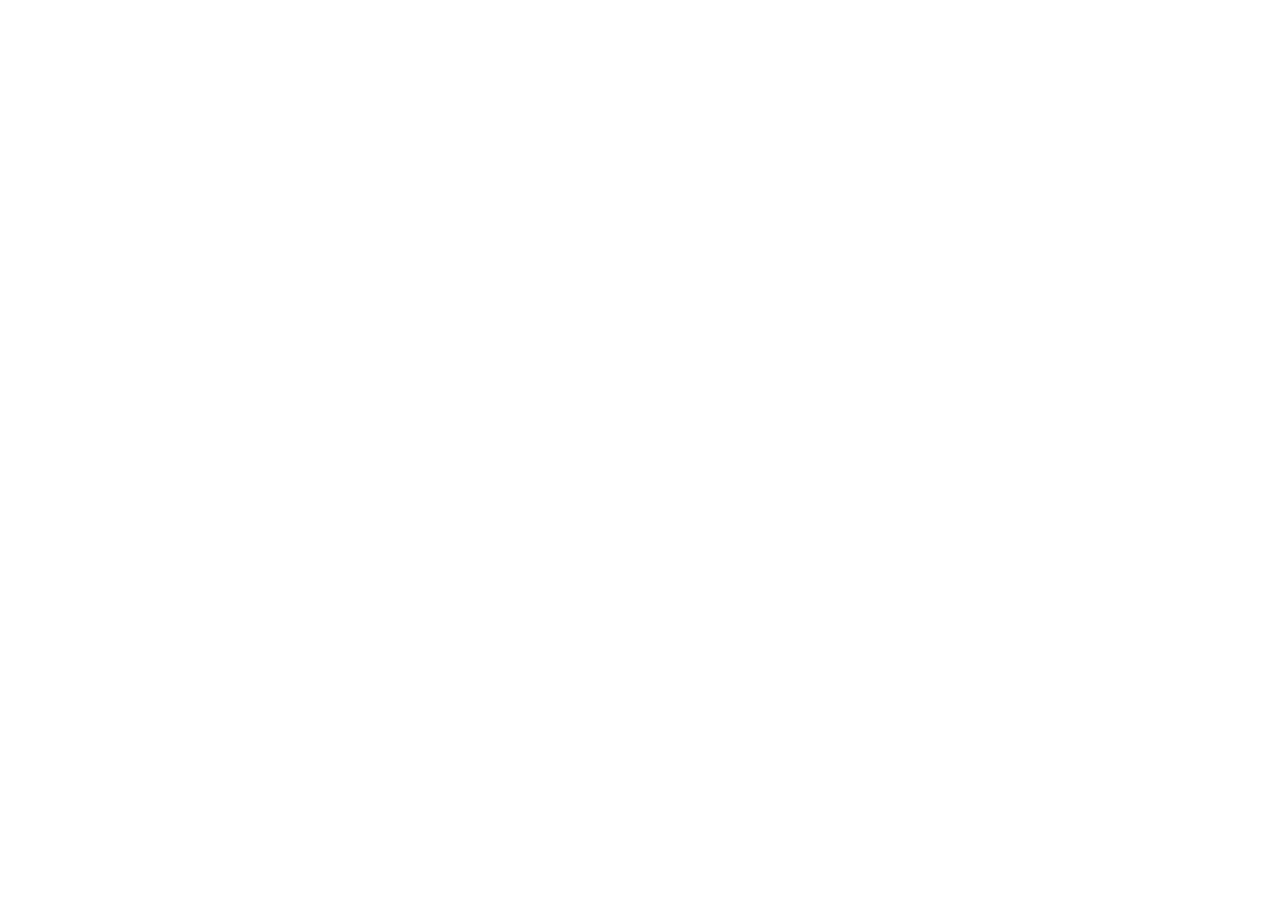
==== index.html @ 1e2957ad "starting of the website" ====
<!DOCTYPE html>
<html lang="en">
<head>
    <meta charset="UTF-8">
    <meta name="viewport" content="width=device-width, initial-scale=1.0">
    <title>Love Incorporated</title>
    <link rel="stylesheet" href="index_css.css">
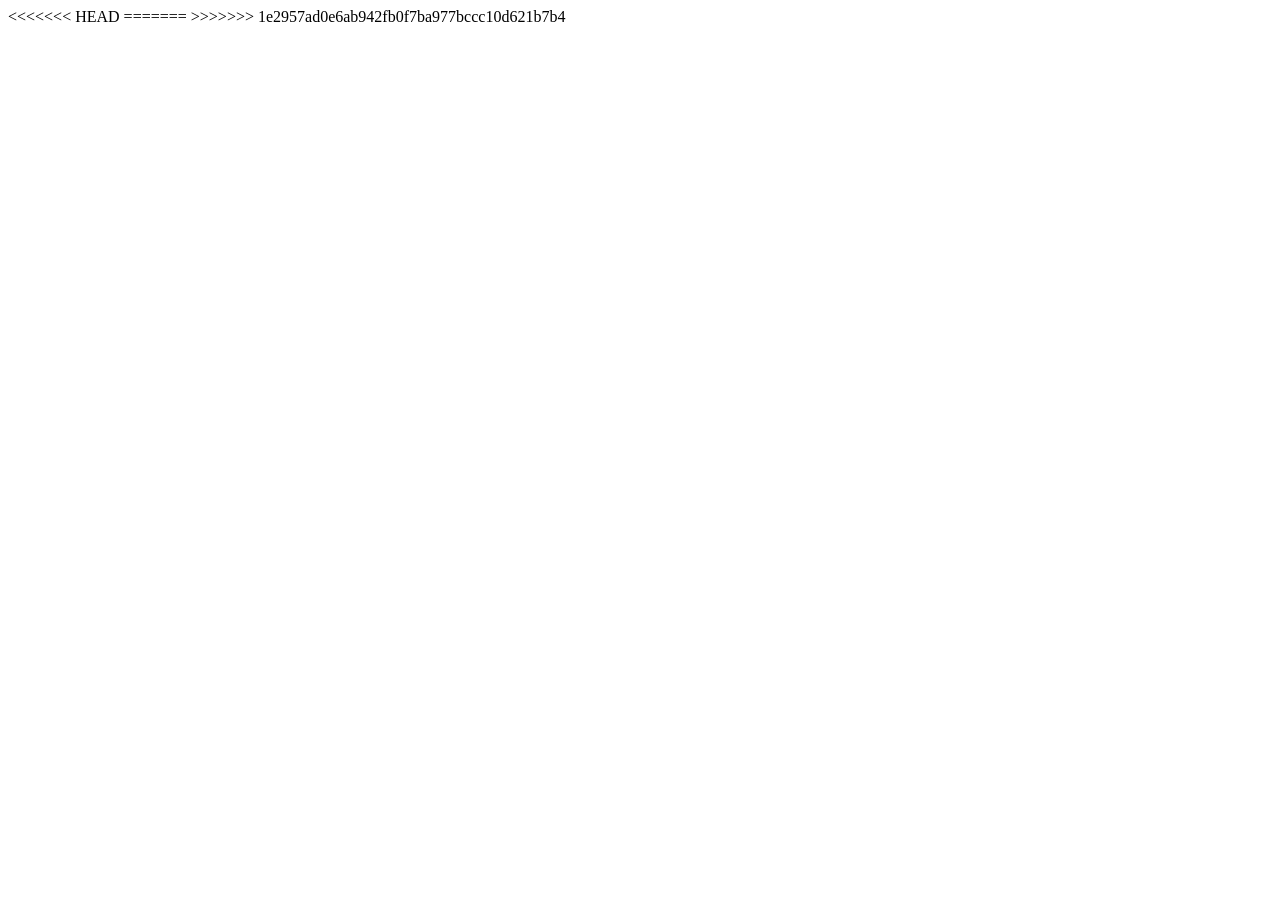
==== commit 2e70251a: "Merge remote main" ====
--- a/index.html
+++ b/index.html
@@ -1,7 +1,16 @@
-<!DOCTYPE html>
-<html lang="en">
-<head>
-    <meta charset="UTF-8">
-    <meta name="viewport" content="width=device-width, initial-scale=1.0">
-    <title>Love Incorporated</title>
+<<<<<<< HEAD
+<!DOCTYPE html>
+<html lang="en">
+<head>
+    <meta charset="UTF-8">
+    <meta name="viewport" content="width=device-width, initial-scale=1.0">
+    <title>Love Incorporated</title>
+=======
+<!DOCTYPE html>
+<html lang="en">
+<head>
+    <meta charset="UTF-8">
+    <meta name="viewport" content="width=device-width, initial-scale=1.0">
+    <title>Love Incorporated</title>
+>>>>>>> 1e2957ad0e6ab942fb0f7ba977bccc10d621b7b4
     <link rel="stylesheet" href="index_css.css">
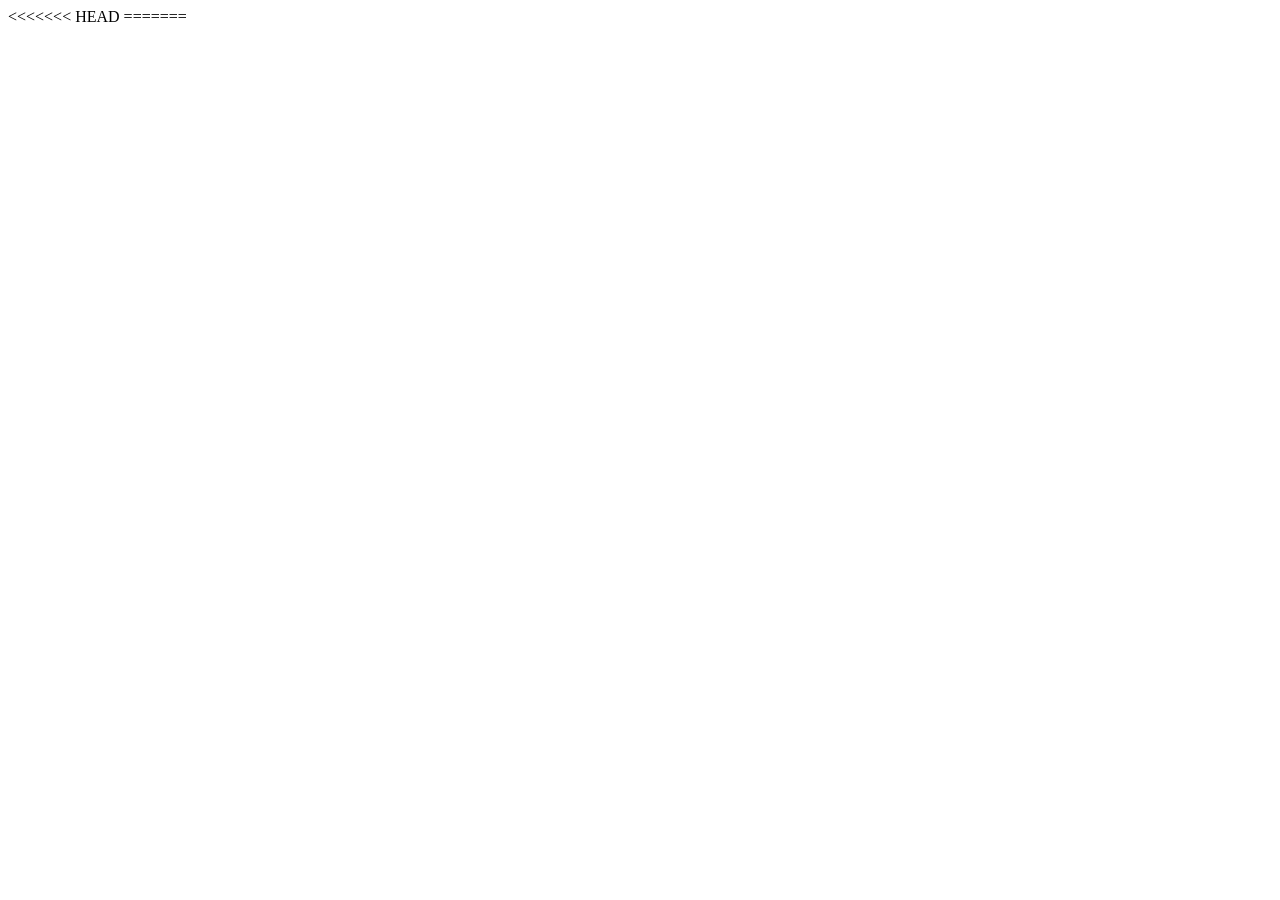
==== commit 7e729a84: "changes" ====
--- a/index.html
+++ b/index.html
@@ -12,5 +12,4 @@
     <meta charset="UTF-8">
     <meta name="viewport" content="width=device-width, initial-scale=1.0">
     <title>Love Incorporated</title>
->>>>>>> 1e2957ad0e6ab942fb0f7ba977bccc10d621b7b4
     <link rel="stylesheet" href="index_css.css">
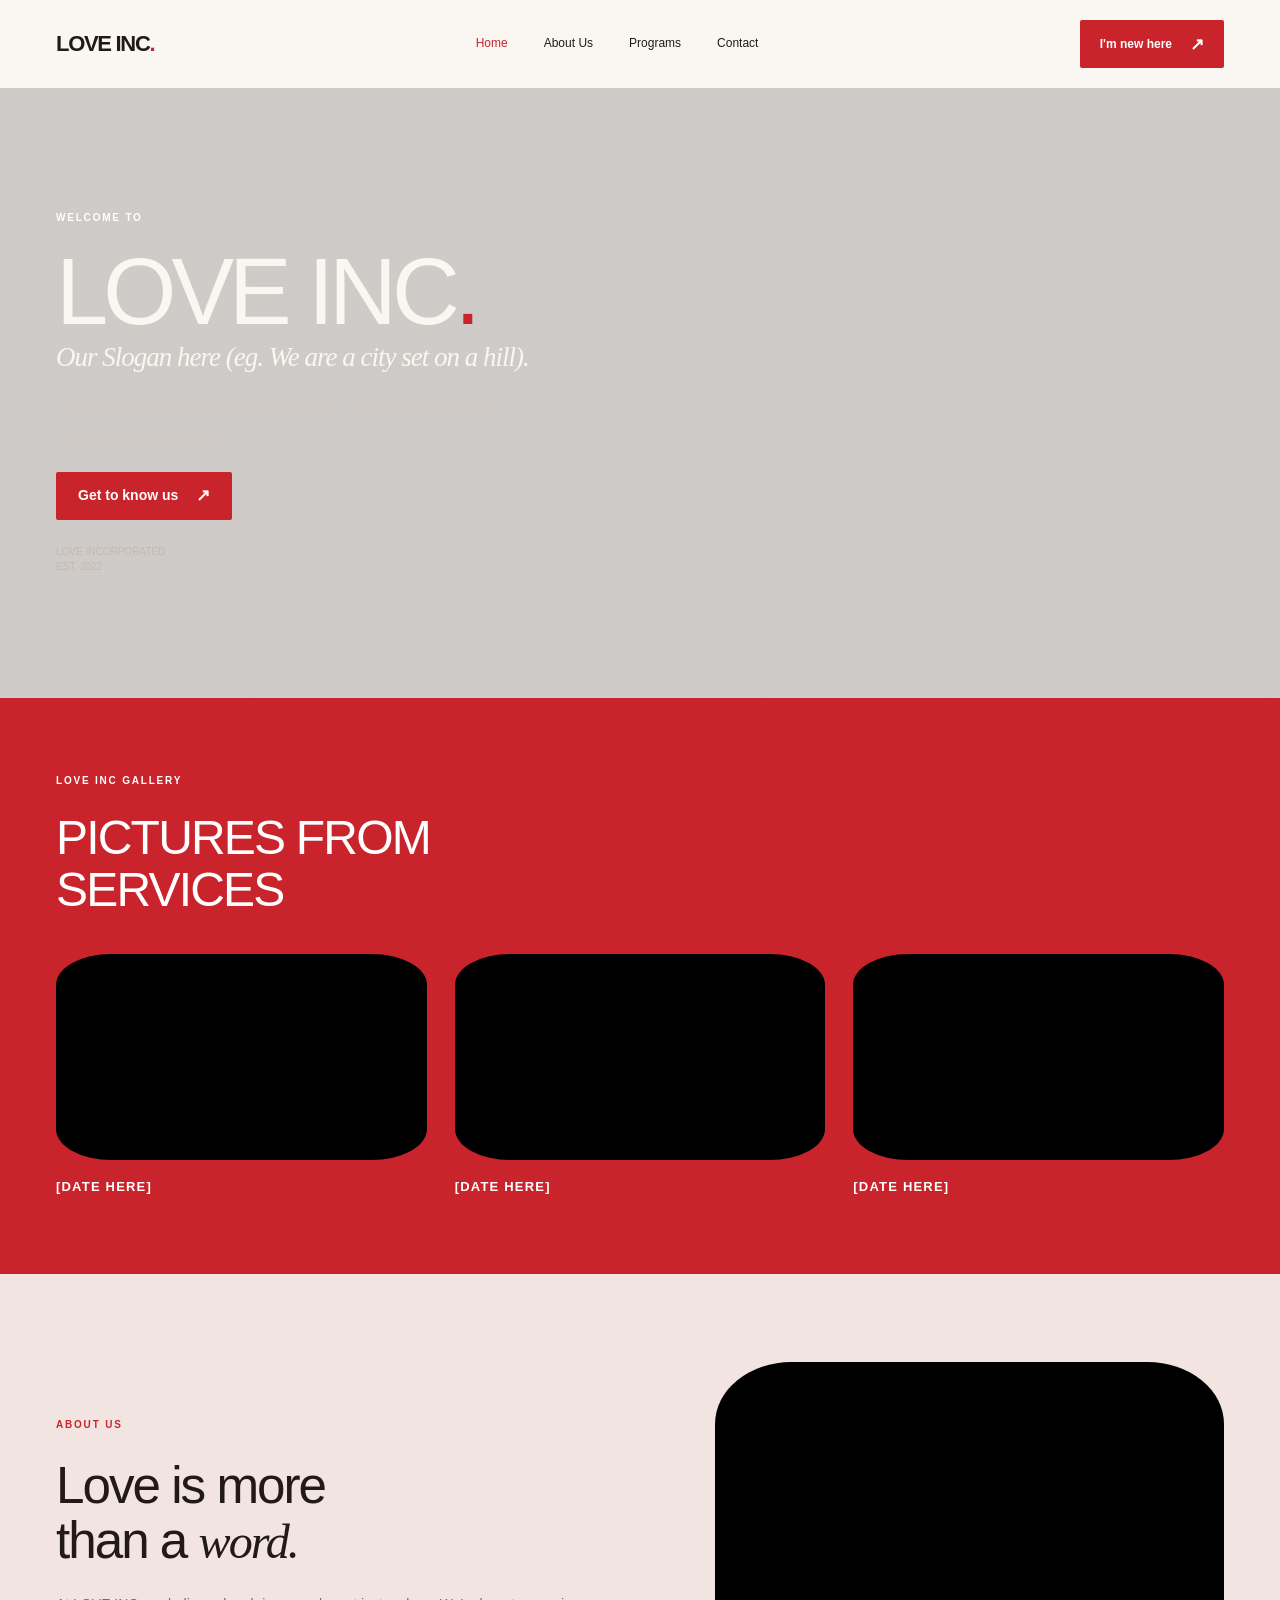
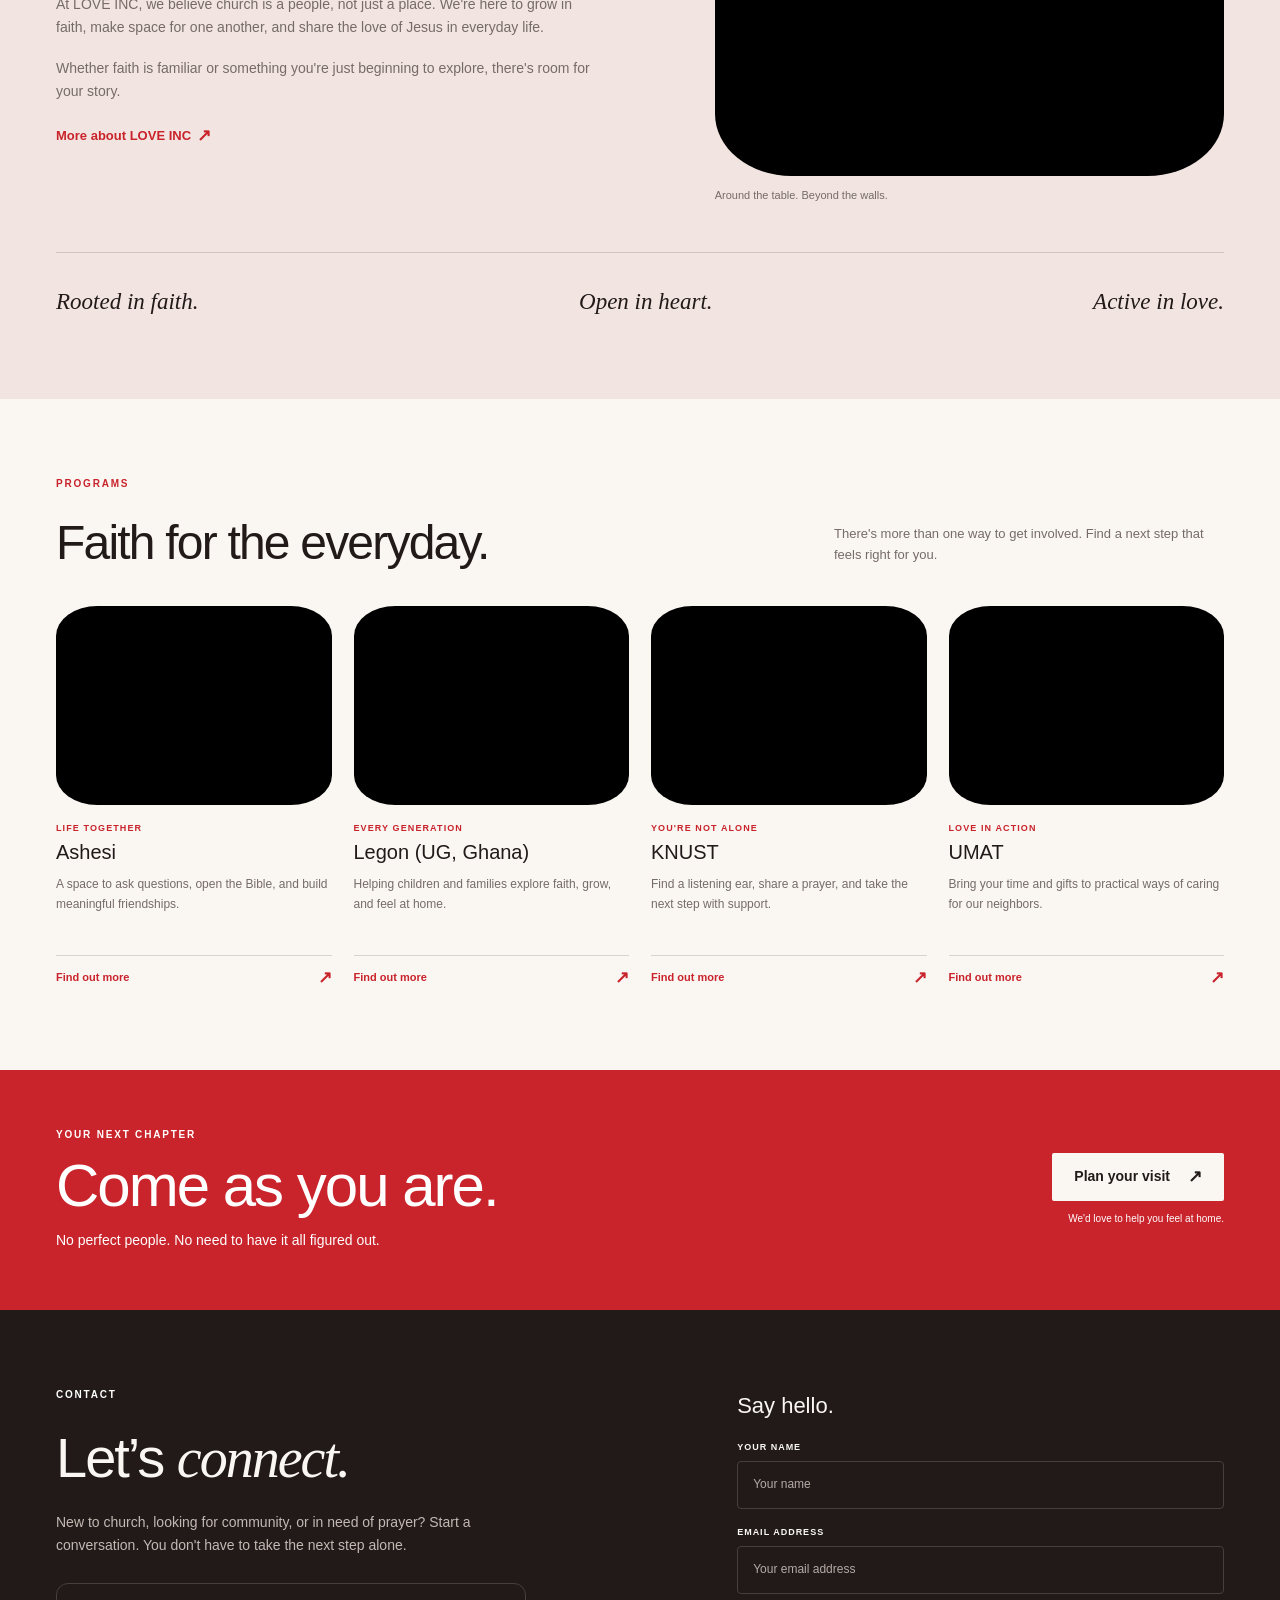
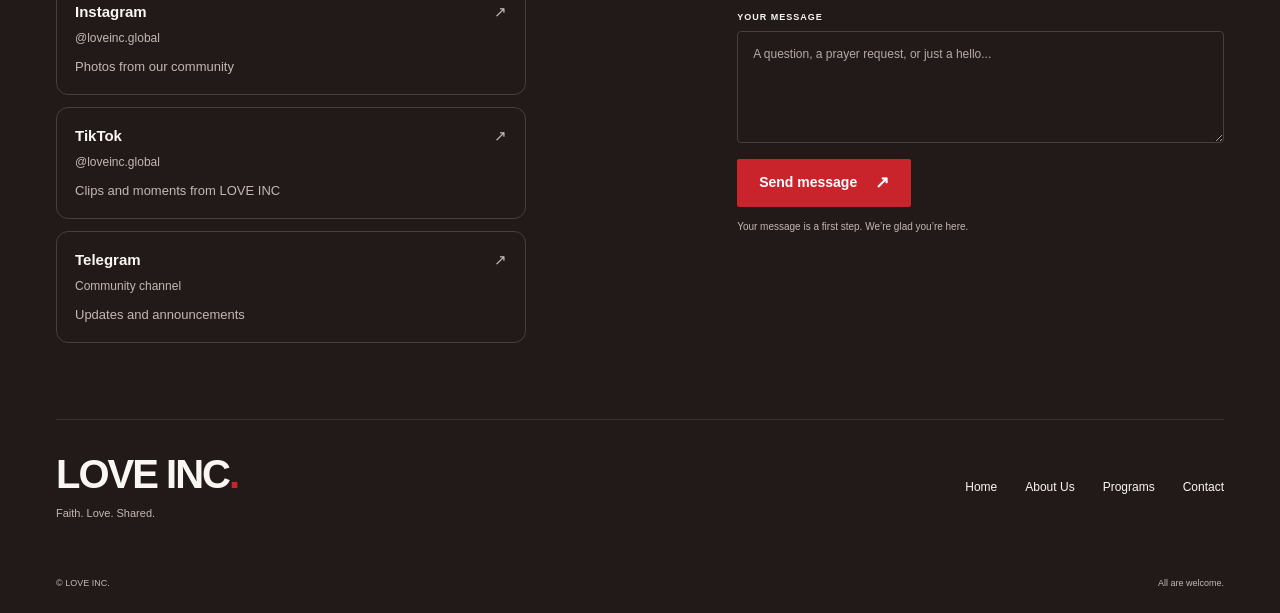
==== commit d648929c: "home page, major changes made on 2nd Nov 2026" ====
--- a/index.html
+++ b/index.html
@@ -1,15 +1,225 @@
-<<<<<<< HEAD
 <!DOCTYPE html>
 <html lang="en">
 <head>
     <meta charset="UTF-8">
     <meta name="viewport" content="width=device-width, initial-scale=1.0">
-    <title>Love Incorporated</title>
-=======
-<!DOCTYPE html>
-<html lang="en">
-<head>
-    <meta charset="UTF-8">
-    <meta name="viewport" content="width=device-width, initial-scale=1.0">
-    <title>Love Incorporated</title>
-    <link rel="stylesheet" href="index_css.css">+    <meta name="theme-color" content="#211a19">
+    <meta name="description" content="A church family learning to follow Jesus, care for one another, and put love into action.">
+    <title>LOVE INC. — Faith. Love. Shared.</title>
+    <!-- The page-wide theme is in index_css.css; .hero uses hero-fire.jpg. -->
+    <link rel="icon" type="image/png" href="favicon.png">
+    <link rel="stylesheet" href="index_css.css">
+</head>
+<body>
+    <!-- Header and navigation styling: .site-header, .header-inner, .main-nav, .wordmark, and .header-cta. -->
+    <header class="site-header">
+        <div class="container header-inner">
+            <a class="wordmark" href="#home" aria-label="LOVE INC. home">LOVE INC<span>.</span></a>
+            <nav class="main-nav" aria-label="Main navigation">
+                <a class="active" href="#home">Home</a>
+                <a href="#about">About Us</a>
+                <a href="#programs">Programs</a>
+                <a href="#contact">Contact</a>
+            </nav>
+            <a class="button button-red header-cta" href="#visit">I'm new here <span aria-hidden="true">↗</span></a>
+        </div>
+    </header>
+
+    <main>
+        <!-- Welcome banner styling: .hero, .hero-content, .hero-script, .hero-copy, and .hero-note. -->
+        <section class="hero" id="home">
+            <div class="container hero-content">
+                <p class="eyebrow eyebrow-light">Welcome to</p>
+                <h1>LOVE INC<span>.</span></h1>
+                <p class="hero-script">Our Slogan here (eg. We are a city set on a hill).</p>
+                <p class="hero-copy">A church family learning to follow Jesus, care for one another, and put love into action.</p>
+                <a class="button button-red" href="#about">Get to know us <span aria-hidden="true">↗</span></a>
+                <p class="hero-note">LOVE INCORPORATED<br>EST. 2022</p>
+            </div>
+        </section>
+
+        <!-- Red photo gallery styling: .gallery, .gallery-grid, .gallery-card, and .gallery-image. -->
+        <section class="gallery section-red" aria-labelledby="gallery-title">
+            <div class="container">
+                <p class="eyebrow eyebrow-light">Love Inc gallery</p>
+                <h2 class="section-title gallery-title" id="gallery-title">Pictures from<br>services</h2>
+                <div class="gallery-grid">
+                    <article class="gallery-card">
+                        <!-- .image-placeholder sets the black fill and rounded corners; .gallery-image sets its shape. -->
+                        <div class="image-placeholder gallery-image" role="img" aria-label="Black image placeholder"></div>
+                        <p class="eyebrow eyebrow-light">[DATE HERE]</p>
+                        
+                    </article>
+                    <article class="gallery-card">
+                        <div class="image-placeholder gallery-image" role="img" aria-label="Black image placeholder"></div>
+                        <p class="eyebrow eyebrow-light">[DATE HERE]</p>
+                        
+                    </article>
+                    <article class="gallery-card">
+                        <div class="image-placeholder gallery-image" role="img" aria-label="Black image placeholder"></div>
+                        <p class="eyebrow eyebrow-light">[DATE HERE]</p>
+                        
+                    </article>
+                </div>
+            </div>
+        </section>
+
+        <!-- About and values styling: .about-grid, .about-copy, .about-figure, .about-image, and .values-row. -->
+        <section class="about section-blush" id="about">
+            <div class="container">
+                <div class="about-grid">
+                    <div class="about-copy">
+                        <p class="eyebrow">About us</p>
+                        <h2>Love is more<br>than a <em>word.</em></h2>
+                        <p>At LOVE INC, we believe church is a people, not just a place. We're here to grow in faith, make space for one another, and share the love of Jesus in everyday life.</p>
+                        <p>Whether faith is familiar or something you're just beginning to explore, there's room for your story.</p>
+                        <a class="text-link" href="#contact">More about LOVE INC <span aria-hidden="true">↗</span></a>
+                    </div>
+                    <figure class="about-figure">
+                        <div class="image-placeholder about-image" role="img" aria-label="Black image placeholder"></div>
+                        <figcaption>Around the table. Beyond the walls.</figcaption>
+                    </figure>
+                </div>
+                <div class="values-row" aria-label="Our values">
+                    <p>Rooted in faith.</p>
+                    <p>Open in heart.</p>
+                    <p>Active in love.</p>
+                </div>
+            </div>
+        </section>
+
+        <!-- Program cards styling: .programs-heading, .program-grid, .program-card, and .program-image. -->
+        <section class="programs" id="programs">
+            <div class="container">
+                <p class="eyebrow">Programs</p>
+                <div class="programs-heading">
+                    <h2>Faith for the everyday.</h2>
+                    <p>There's more than one way to get involved. Find a next step that feels right for you.</p>
+                </div>
+                <div class="program-grid">
+                    <article class="program-card">
+                        <!-- .image-placeholder sets the black fill and rounded corners; .program-image sets its shape. -->
+                        <div class="image-placeholder program-image" role="img" aria-label="Black image placeholder"></div>
+                        <p class="eyebrow">Life together</p>
+                        <h3>Ashesi</h3>
+                        <p>A space to ask questions, open the Bible, and build meaningful friendships.</p>
+                        <a class="program-link" href="#contact">Find out more <span aria-hidden="true">↗</span></a>
+                    </article>
+                    <article class="program-card">
+                        <div class="image-placeholder program-image" role="img" aria-label="Black image placeholder"></div>
+                        <p class="eyebrow">Every generation</p>
+                        <h3>Legon (UG, Ghana)</h3>
+                        <p>Helping children and families explore faith, grow, and feel at home.</p>
+                        <a class="program-link" href="#contact">Find out more <span aria-hidden="true">↗</span></a>
+                    </article>
+                    <article class="program-card">
+                        <div class="image-placeholder program-image" role="img" aria-label="Black image placeholder"></div>
+                        <p class="eyebrow">You're not alone</p>
+                        <h3>KNUST</h3>
+                        <p>Find a listening ear, share a prayer, and take the next step with support.</p>
+                        <a class="program-link" href="#contact">Find out more <span aria-hidden="true">↗</span></a>
+                    </article>
+                    <article class="program-card">
+                        <div class="image-placeholder program-image" role="img" aria-label="Black image placeholder"></div>
+                        <p class="eyebrow">Love in action</p>
+                        <h3>UMAT</h3>
+                        <p>Bring your time and gifts to practical ways of caring for our neighbors.</p>
+                        <a class="program-link" href="#contact">Find out more <span aria-hidden="true">↗</span></a>
+                    </article>
+                </div>
+            </div>
+        </section>
+
+        <!-- Visit banner styling: .visit, .visit-inner, .visit-action, and .button-light. -->
+        <section class="visit section-red" id="visit">
+            <div class="container visit-inner">
+                <div>
+                    <p class="eyebrow eyebrow-light">Your next chapter</p>
+                    <h2>Come as you are.</h2>
+                    <p>No perfect people. No need to have it all figured out.</p>
+                </div>
+                <div class="visit-action">
+                    <a class="button button-light" href="#contact">Plan your visit <span aria-hidden="true">↗</span></a>
+                    <p>We'd love to help you feel at home.</p>
+                </div>
+            </div>
+        </section>
+
+        <!-- Contact area and footer styling: .contact-grid, .contact-copy, .contact-form, and .site-footer. -->
+        <section class="contact section-dark" id="contact">
+            <div class="container">
+                <div class="contact-grid">
+                    <div class="contact-copy">
+                        <p class="eyebrow eyebrow-light">Contact</p>
+                        <h2>Let’s <em>connect.</em></h2>
+                        <p>New to church, looking for community, or in need of prayer? Start a conversation. You don't have to take the next step alone.</p>
+                        <div class="social-links" aria-label="LOVE INC social links">
+                            <a class="social-card" href="#contact" data-social-link>
+                                <span class="social-card-top">
+                                    <span class="social-name">Instagram</span>
+                                    <span class="social-arrow" aria-hidden="true">↗</span>
+                                </span>
+                                <span class="social-handle">@loveinc.global</span>
+                                <span class="social-description">Photos from our community</span>
+                            </a>
+                            <a class="social-card" href="#contact" data-social-link>
+                                <span class="social-card-top">
+                                    <span class="social-name">TikTok</span>
+                                    <span class="social-arrow" aria-hidden="true">↗</span>
+                                </span>
+                                <span class="social-handle">@loveinc.global</span>
+                                <span class="social-description">Clips and moments from LOVE INC</span>
+                            </a>
+                            <a class="social-card" href="#contact" data-social-link>
+                                <span class="social-card-top">
+                                    <span class="social-name">Telegram</span>
+                                    <span class="social-arrow" aria-hidden="true">↗</span>
+                                </span>
+                                <span class="social-handle">Community channel</span>
+                                <span class="social-description">Updates and announcements</span>
+                            </a>
+                        </div>
+                    </div>
+                    <form class="contact-form" action="#contact" method="get">
+                        <h3>Say hello.</h3>
+                        <label for="name">Your name</label>
+                        <input id="name" name="name" type="text" placeholder="Your name" autocomplete="name" required>
+                        <label for="email">Email address</label>
+                        <input id="email" name="email" type="email" placeholder="Your email address" autocomplete="email" required>
+                        <label for="message">Your message</label>
+                        <textarea id="message" name="message" placeholder="A question, a prayer request, or just a hello..." rows="4" required></textarea>
+                        <button class="button button-red" type="submit">Send message <span aria-hidden="true">↗</span></button>
+                        <p class="form-note">Your message is a first step. We’re glad you’re here.</p>
+                    </form>
+                </div>
+                <footer class="site-footer">
+                    <div class="footer-main">
+                        <div>
+                            <a class="wordmark footer-wordmark" href="#home">LOVE INC<span>.</span></a>
+                            <p>Faith. Love. Shared.</p>
+                        </div>
+                        <nav class="footer-nav" aria-label="Footer navigation">
+                            <a href="#home">Home</a>
+                            <a href="#about">About Us</a>
+                            <a href="#programs">Programs</a>
+                            <a href="#contact">Contact</a>
+                        </nav>
+                    </div>
+                    <div class="footer-bottom">
+                        <span>© LOVE INC.</span>
+                        <span>All are welcome.</span>
+                    </div>
+                </footer>
+            </div>
+        </section>
+    </main>
+    <script>
+        document.querySelectorAll("[data-social-link]").forEach((link) => {
+            link.addEventListener("click", (event) => {
+                event.preventDefault();
+                window.alert("links yet to be added");
+            });
+        });
+    </script>
+</body>
+</html>
--- a/index_css.css
+++ b/index_css.css
@@ -0,0 +1,907 @@
+/* Shared color, spacing, and sizing values used throughout the HTML page. */
+:root {
+    color-scheme: light;
+    --ink: #211a19;
+    --paper: #faf7f3;
+    --blush: #f2e5e1;
+    --red: #c9232b;
+    --red-dark: #b51e26;
+    --muted: #766b67;
+    --rule: rgba(33, 26, 25, 0.16);
+    --content-width: 1280px;
+}
+
+/* Base rules for every HTML section, link, form control, and shared .container. */
+* {
+    box-sizing: border-box;
+}
+
+html {
+    scroll-behavior: smooth;
+    scroll-padding-top: 5rem;
+}
+
+body {
+    margin: 0;
+    background: var(--paper);
+    color: var(--ink);
+    font-family: Arial, Helvetica, sans-serif;
+    font-size: 15px;
+    line-height: 1.65;
+    -webkit-font-smoothing: antialiased;
+}
+
+a {
+    color: inherit;
+    text-decoration: none;
+}
+
+button,
+input,
+textarea {
+    font: inherit;
+}
+
+a:focus-visible,
+button:focus-visible,
+input:focus-visible,
+textarea:focus-visible {
+    outline: 2px solid currentColor;
+    outline-offset: 4px;
+}
+
+.container {
+    width: min(var(--content-width), calc(100% - 112px));
+    margin-inline: auto;
+}
+
+/* Site header and wordmark: <header class="site-header"> and its .header-inner contents. */
+.site-header {
+    position: relative;
+    z-index: 1;
+    background: var(--paper);
+}
+
+.header-inner {
+    min-height: 88px;
+    display: flex;
+    align-items: center;
+    justify-content: space-between;
+    gap: 32px;
+}
+
+.wordmark {
+    flex-shrink: 0;
+    font-size: 22px;
+    font-weight: 800;
+    letter-spacing: -1.3px;
+    line-height: 1;
+}
+
+.wordmark span,
+.hero h1 span {
+    color: var(--red);
+}
+
+.main-nav,
+.footer-nav {
+    display: flex;
+    align-items: center;
+    gap: 36px;
+}
+
+.main-nav {
+    margin-left: auto;
+    margin-right: auto;
+}
+
+.main-nav a,
+.footer-nav a {
+    font-size: 12px;
+    transition: color 160ms ease;
+}
+
+.main-nav a:hover,
+.main-nav a.active,
+.footer-nav a:hover {
+    color: var(--red);
+}
+
+/* Reusable links and buttons: .button is shared by the header, hero, visit, and contact form. */
+.button {
+    min-height: 48px;
+    display: inline-flex;
+    align-items: center;
+    justify-content: center;
+    gap: 18px;
+    padding: 0 22px;
+    border: 0;
+    border-radius: 2px;
+    font-size: 14px;
+    font-weight: 700;
+    line-height: 1.2;
+    transition: background-color 160ms ease, color 160ms ease;
+}
+
+.button span,
+.text-link span,
+.program-link span {
+    font-size: 17px;
+    line-height: 1;
+}
+
+.button-red {
+    background: var(--red);
+    color: #fff;
+}
+
+.button-red:hover {
+    background: var(--red-dark);
+}
+
+.header-cta {
+    min-height: 48px;
+    padding-inline: 20px;
+    font-size: 12px;
+}
+
+/* Welcome section: <section class="hero"> and its .hero-content children. */
+.hero {
+    min-height: 610px;
+    display: flex;
+    align-items: center;
+    background:
+        linear-gradient(rgba(33, 26, 25, 0.2), rgba(33, 26, 25, 0.2)),
+        url("hero-fire.jpg") center 72% / cover no-repeat;
+    color: var(--paper);
+}
+
+.hero-content {
+    padding-block: 96px;
+}
+
+.eyebrow {
+    margin: 0 0 20px;
+    color: var(--red);
+    font-size: 10px;
+    font-weight: 700;
+    letter-spacing: 1.8px;
+    line-height: 1.4;
+    text-transform: uppercase;
+}
+
+.eyebrow-light {
+    color: #fff;
+}
+
+.hero .eyebrow {
+    margin-bottom: 22px;
+}
+
+.hero h1 {
+    margin: 0;
+    font-size: clamp(58px, 8vw, 94px);
+    font-weight: 400;
+    letter-spacing: -5px;
+    line-height: 0.95;
+}
+
+.hero-script,
+.about-copy h2 em,
+.values-row p,
+.contact-copy h2 em {
+    font-family: Georgia, "Times New Roman", serif;
+    font-style: italic;
+}
+
+.hero-script {
+    max-width: 640px;
+    margin: 4px 0 22px;
+    font-size: clamp(18px, 2.4vw, 27px);
+    letter-spacing: -1px;
+    line-height: 1.2;
+}
+
+.hero-copy {
+    max-width: 440px;
+    margin: 0 0 24px;
+    color: #d3c9c5;
+    font-size: 16px;
+}
+
+.hero-note {
+    margin: 24px 0 0;
+    color: #c4b8b3;
+    font-size: 10px;
+    line-height: 1.55;
+}
+
+/* Section helpers shared by the gallery and visit sections; .eyebrow styles section labels. */
+.section-red {
+    background: var(--red);
+    color: #fff;
+}
+
+/* Gallery cards: <section class="gallery">, .gallery-grid, .gallery-card, and .gallery-image. */
+.gallery {
+    padding-block: 76px 78px;
+}
+
+.gallery .eyebrow {
+    margin-bottom: 24px;
+}
+
+.section-title {
+    margin: 0;
+    font-size: clamp(36px, 4vw, 48px);
+    font-weight: 500;
+    letter-spacing: -1.8px;
+    line-height: 1.08;
+    text-transform: uppercase;
+}
+
+.gallery-title {
+    margin-bottom: 38px;
+}
+
+.gallery-grid {
+    display: grid;
+    grid-template-columns: repeat(3, minmax(0, 1fr));
+    gap: 28px;
+}
+
+.gallery-card h3,
+.program-card h3 {
+    margin: 6px 0 8px;
+    font-size: 22px;
+    font-weight: 500;
+    line-height: 1.25;
+}
+
+/* Black rounded boxes used by .gallery-image, .about-image, and .program-image in index.html. */
+.image-placeholder {
+    background: #000;
+    border-radius: 15%;
+}
+
+.gallery-image {
+    width: 100%;
+    aspect-ratio: 1.8 / 1;
+    margin-bottom: 18px;
+}
+
+.gallery-card .eyebrow {
+    margin-bottom: 0;
+    font-size: 9px;
+    letter-spacing: 1.2px;
+}
+
+.gallery-card > p:last-child {
+    margin: 0;
+    font-size: 13px;
+}
+
+/* About section surface and layout: .about-grid, .about-copy, and .about-figure. */
+.section-blush {
+    background: var(--blush);
+}
+
+.about {
+    padding-block: 88px 78px;
+}
+
+.about-grid {
+    display: grid;
+    grid-template-columns: 1fr 0.94fr;
+    align-items: center;
+    gap: 10%;
+}
+
+.about-copy {
+    max-width: 540px;
+}
+
+.about-copy .eyebrow {
+    margin-bottom: 26px;
+}
+
+.about-copy h2,
+.contact-copy h2 {
+    margin: 0 0 24px;
+    font-size: clamp(38px, 4vw, 52px);
+    font-weight: 500;
+    letter-spacing: -2px;
+    line-height: 1.08;
+}
+
+.about-copy h2 em {
+    font-size: 0.94em;
+    font-weight: 400;
+}
+
+.about-copy > p:not(.eyebrow) {
+    margin: 0 0 18px;
+    color: var(--muted);
+    font-size: 14px;
+}
+
+.text-link {
+    display: inline-flex;
+    align-items: center;
+    gap: 6px;
+    margin-top: 4px;
+    color: var(--red);
+    font-size: 13px;
+    font-weight: 700;
+}
+
+.about-figure {
+    margin: 0;
+}
+
+.about-image {
+    width: 100%;
+    aspect-ratio: 1.23 / 1;
+}
+
+.about-figure figcaption {
+    margin-top: 10px;
+    color: var(--muted);
+    font-size: 11px;
+}
+
+/* Values row below the about copy and image: <div class="values-row">. */
+.values-row {
+    display: flex;
+    justify-content: space-between;
+    gap: 24px;
+    margin-top: 48px;
+    padding-top: 30px;
+    border-top: 1px solid var(--rule);
+}
+
+.values-row p {
+    margin: 0;
+    font-size: 23px;
+}
+
+/* Program section heading and cards: .programs-heading, .program-grid, and .program-card. */
+.programs {
+    padding-block: 78px 84px;
+}
+
+.programs > .container > .eyebrow {
+    margin-bottom: 26px;
+}
+
+.programs-heading {
+    display: flex;
+    align-items: end;
+    justify-content: space-between;
+    gap: 48px;
+    margin-bottom: 36px;
+}
+
+.programs-heading h2 {
+    margin: 0;
+    font-size: clamp(34px, 4vw, 48px);
+    font-weight: 500;
+    letter-spacing: -1.8px;
+    line-height: 1.1;
+}
+
+.programs-heading > p {
+    max-width: 390px;
+    margin: 0 0 4px;
+    color: var(--muted);
+    font-size: 13px;
+}
+
+.program-grid {
+    display: grid;
+    grid-template-columns: repeat(4, minmax(0, 1fr));
+    gap: 22px;
+}
+
+.program-image {
+    width: 100%;
+    aspect-ratio: 1.38 / 1;
+    margin-bottom: 17px;
+}
+
+.program-card .eyebrow {
+    margin-bottom: 5px;
+    font-size: 9px;
+    letter-spacing: 1.1px;
+}
+
+.program-card h3 {
+    margin: 0 0 10px;
+    font-size: 20px;
+}
+
+.program-card > p:not(.eyebrow) {
+    min-height: 66px;
+    margin: 0 0 14px;
+    color: var(--muted);
+    font-size: 12px;
+}
+
+.program-link {
+    display: flex;
+    align-items: center;
+    justify-content: space-between;
+    padding-top: 12px;
+    border-top: 1px solid var(--rule);
+    color: var(--red);
+    font-size: 11px;
+    font-weight: 700;
+}
+
+/* Visit call-to-action: <section class="visit"> and its .visit-inner content. */
+.visit {
+    padding-block: 58px;
+}
+
+.visit-inner {
+    display: flex;
+    align-items: center;
+    justify-content: space-between;
+    gap: 36px;
+}
+
+.visit .eyebrow {
+    margin-bottom: 12px;
+}
+
+.visit h2 {
+    margin: 0;
+    font-size: clamp(42px, 5vw, 60px);
+    font-weight: 500;
+    letter-spacing: -2px;
+    line-height: 1.05;
+}
+
+.visit-inner > div:first-child > p:last-child {
+    margin: 12px 0 0;
+    font-size: 14px;
+}
+
+.visit-action {
+    display: flex;
+    flex-direction: column;
+    align-items: flex-end;
+    gap: 10px;
+}
+
+.button-light {
+    background: var(--paper);
+    color: var(--ink);
+}
+
+.button-light:hover {
+    background: #fff;
+}
+
+.visit-action > p {
+    margin: 0;
+    font-size: 10px;
+}
+
+/* Dark surface for <section class="contact">; the nested footer inherits its text colors. */
+.section-dark {
+    background: var(--ink);
+    color: var(--paper);
+}
+
+/* Contact details and form: .contact-grid, .contact-copy, and .contact-form. */
+.contact {
+    padding-top: 78px;
+}
+
+.contact-grid {
+    display: grid;
+    grid-template-columns: 1fr 0.9fr;
+    gap: 12%;
+    padding-bottom: 76px;
+}
+
+.contact-copy {
+    max-width: 470px;
+}
+
+.contact-copy .eyebrow {
+    margin-bottom: 26px;
+}
+
+.contact-copy h2 {
+    margin-bottom: 22px;
+    font-size: clamp(42px, 4.5vw, 56px);
+}
+
+.contact-copy h2 em {
+    font-weight: 400;
+}
+
+.contact-copy > p:not(.eyebrow) {
+    max-width: 430px;
+    margin: 0;
+    color: #c4b8b3;
+    font-size: 14px;
+}
+
+/* Social cards below the contact introduction: .social-links and .social-card in index.html. */
+.social-links {
+    display: grid;
+    gap: 12px;
+    margin-top: 26px;
+}
+
+.social-card {
+    display: block;
+    padding: 16px 18px;
+    border: 1px solid #493e3b;
+    border-radius: 12px;
+    color: var(--paper);
+    transition: background-color 160ms ease, border-color 160ms ease;
+}
+
+.social-card:hover {
+    border-color: #78635e;
+    background: rgba(255, 255, 255, 0.04);
+}
+
+.social-card:focus-visible {
+    outline-color: var(--paper);
+}
+
+.social-card-top {
+    display: flex;
+    align-items: center;
+    justify-content: space-between;
+    gap: 16px;
+}
+
+.social-name {
+    font-size: 15px;
+    font-weight: 700;
+}
+
+.social-arrow {
+    color: #c4b8b3;
+    font-size: 15px;
+}
+
+.social-handle,
+.social-description {
+    display: block;
+    margin-top: 4px;
+    color: #c4b8b3;
+    font-size: 12px;
+}
+
+.social-description {
+    margin-top: 8px;
+    font-size: 13px;
+}
+
+.contact-form {
+    display: flex;
+    flex-direction: column;
+    align-items: flex-start;
+}
+
+.contact-form h3 {
+    margin: 0 0 16px;
+    font-size: 22px;
+    font-weight: 400;
+}
+
+.contact-form label {
+    margin: 0 0 6px;
+    font-size: 9px;
+    font-weight: 700;
+    letter-spacing: 1px;
+    text-transform: uppercase;
+}
+
+.contact-form input,
+.contact-form textarea {
+    width: 100%;
+    margin-bottom: 16px;
+    padding: 13px 15px;
+    border: 1px solid #493e3b;
+    border-radius: 4px;
+    background: transparent;
+    color: var(--paper);
+    font-size: 12px;
+}
+
+.contact-form input::placeholder,
+.contact-form textarea::placeholder {
+    color: #b6aaa5;
+    opacity: 1;
+}
+
+.contact-form textarea {
+    min-height: 112px;
+    resize: vertical;
+}
+
+.contact-form .button {
+    cursor: pointer;
+}
+
+.form-note {
+    margin: 12px 0 0;
+    color: #c4b8b3;
+    font-size: 10px;
+}
+
+/* Footer layout inside the contact section: .site-footer, .footer-main, and .footer-nav. */
+.site-footer {
+    padding-block: 34px 22px;
+    border-top: 1px solid rgba(255, 255, 255, 0.1);
+}
+
+.footer-main {
+    display: flex;
+    align-items: center;
+    justify-content: space-between;
+    gap: 30px;
+}
+
+.footer-wordmark {
+    display: inline-block;
+    font-size: 40px;
+    letter-spacing: -2px;
+}
+
+.footer-main > div > p {
+    margin: 8px 0 0;
+    color: #c4b8b3;
+    font-size: 11px;
+}
+
+.footer-nav {
+    gap: 28px;
+}
+
+.footer-bottom {
+    display: flex;
+    justify-content: space-between;
+    margin-top: 54px;
+    color: #c4b8b3;
+    font-size: 9px;
+}
+
+/* Tablet overrides for the same header, hero, about, program, and contact HTML classes above. */
+@media (max-width: 800px) {
+    .container {
+        width: min(100% - 56px, var(--content-width));
+    }
+
+    .header-inner {
+        min-height: 76px;
+        gap: 18px;
+    }
+
+    .main-nav {
+        gap: 20px;
+    }
+
+    .header-cta {
+        padding-inline: 14px;
+    }
+
+    .hero {
+        min-height: 540px;
+    }
+
+    .gallery-grid {
+        gap: 18px;
+    }
+
+    .about-grid {
+        grid-template-columns: 1fr 0.9fr;
+        gap: 7%;
+    }
+
+    .program-grid {
+        grid-template-columns: repeat(2, minmax(0, 1fr));
+        row-gap: 32px;
+    }
+
+    .program-card > p:not(.eyebrow) {
+        min-height: auto;
+    }
+
+    .contact-grid {
+        gap: 8%;
+    }
+}
+
+/* Phone overrides: stack navigation, section grids, visit content, contact, and footer. */
+@media (max-width: 600px) {
+    html {
+        scroll-padding-top: 1rem;
+    }
+
+    .container {
+        width: calc(100% - 40px);
+    }
+
+    .header-inner {
+        min-height: auto;
+        flex-wrap: wrap;
+        padding-block: 20px 14px;
+    }
+
+    .wordmark {
+        font-size: 20px;
+    }
+
+    .header-cta {
+        min-height: 40px;
+        margin-left: auto;
+        font-size: 11px;
+    }
+
+    .main-nav {
+        order: 1;
+        width: 100%;
+        justify-content: space-between;
+        gap: 12px;
+        margin: 0;
+        padding-top: 8px;
+        border-top: 1px solid var(--rule);
+    }
+
+    .main-nav a {
+        font-size: 11px;
+    }
+
+    .hero {
+        min-height: 500px;
+    }
+
+    .hero-content {
+        padding-block: 72px;
+    }
+
+    .hero h1 {
+        font-size: clamp(50px, 13vw, 72px);
+        letter-spacing: -3px;
+    }
+
+    .hero-script {
+        font-size: 19px;
+    }
+
+    .hero-copy {
+        max-width: 360px;
+        font-size: 14px;
+    }
+
+    .gallery,
+    .about,
+    .programs {
+        padding-block: 58px;
+    }
+
+    .section-title {
+        font-size: 38px;
+    }
+
+    .gallery-grid {
+        grid-template-columns: 1fr;
+        gap: 30px;
+    }
+
+    .gallery-image {
+        aspect-ratio: 1.7 / 1;
+    }
+
+    .about-grid {
+        grid-template-columns: 1fr;
+        gap: 32px;
+    }
+
+    .about-copy h2 {
+        font-size: 42px;
+    }
+
+    .about-image {
+        aspect-ratio: 1.35 / 1;
+    }
+
+    .values-row {
+        flex-wrap: wrap;
+        gap: 14px 26px;
+        margin-top: 34px;
+        padding-top: 24px;
+    }
+
+    .values-row p {
+        font-size: 19px;
+    }
+
+    .programs-heading {
+        display: block;
+        margin-bottom: 28px;
+    }
+
+    .programs-heading h2 {
+        margin-bottom: 12px;
+        font-size: 36px;
+    }
+
+    .program-grid {
+        grid-template-columns: 1fr;
+        gap: 28px;
+    }
+
+    .program-image {
+        aspect-ratio: 1.65 / 1;
+    }
+
+    .program-card h3 {
+        font-size: 21px;
+    }
+
+    .visit {
+        padding-block: 44px;
+    }
+
+    .visit-inner {
+        align-items: flex-start;
+        flex-direction: column;
+        gap: 26px;
+    }
+
+    .visit h2 {
+        font-size: 42px;
+    }
+
+    .visit-action {
+        align-items: flex-start;
+    }
+
+    .contact {
+        padding-top: 58px;
+    }
+
+    .contact-grid {
+        grid-template-columns: 1fr;
+        gap: 42px;
+        padding-bottom: 52px;
+    }
+
+    .footer-main {
+        align-items: flex-start;
+        flex-direction: column;
+        gap: 26px;
+    }
+
+    .footer-nav {
+        flex-wrap: wrap;
+        gap: 14px 24px;
+    }
+
+    .footer-bottom {
+        margin-top: 36px;
+    }
+}
+
+/* Respect the visitor's reduced-motion preference for page scrolling and transitions. */
+@media (prefers-reduced-motion: reduce) {
+    html {
+        scroll-behavior: auto;
+    }
+
+    *,
+    *::before,
+    *::after {
+        transition-duration: 0.01ms !important;
+    }
+}
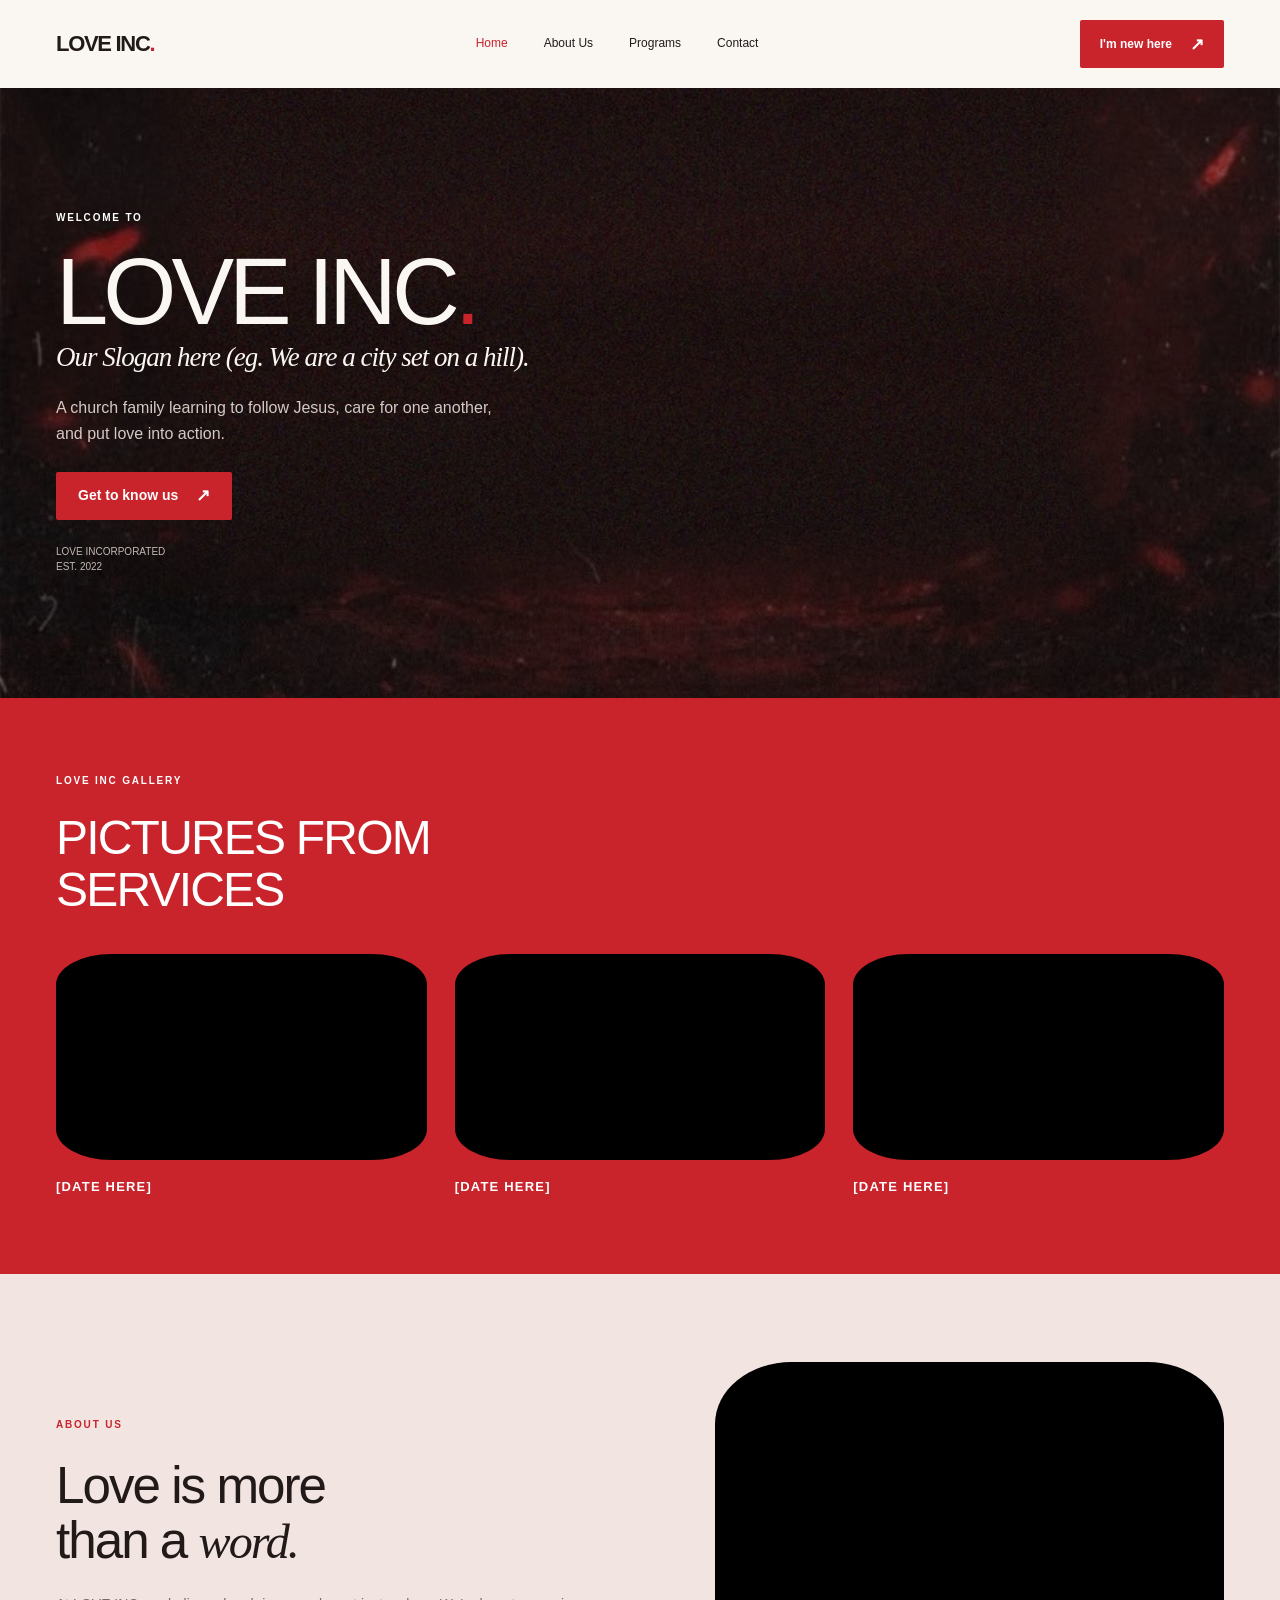
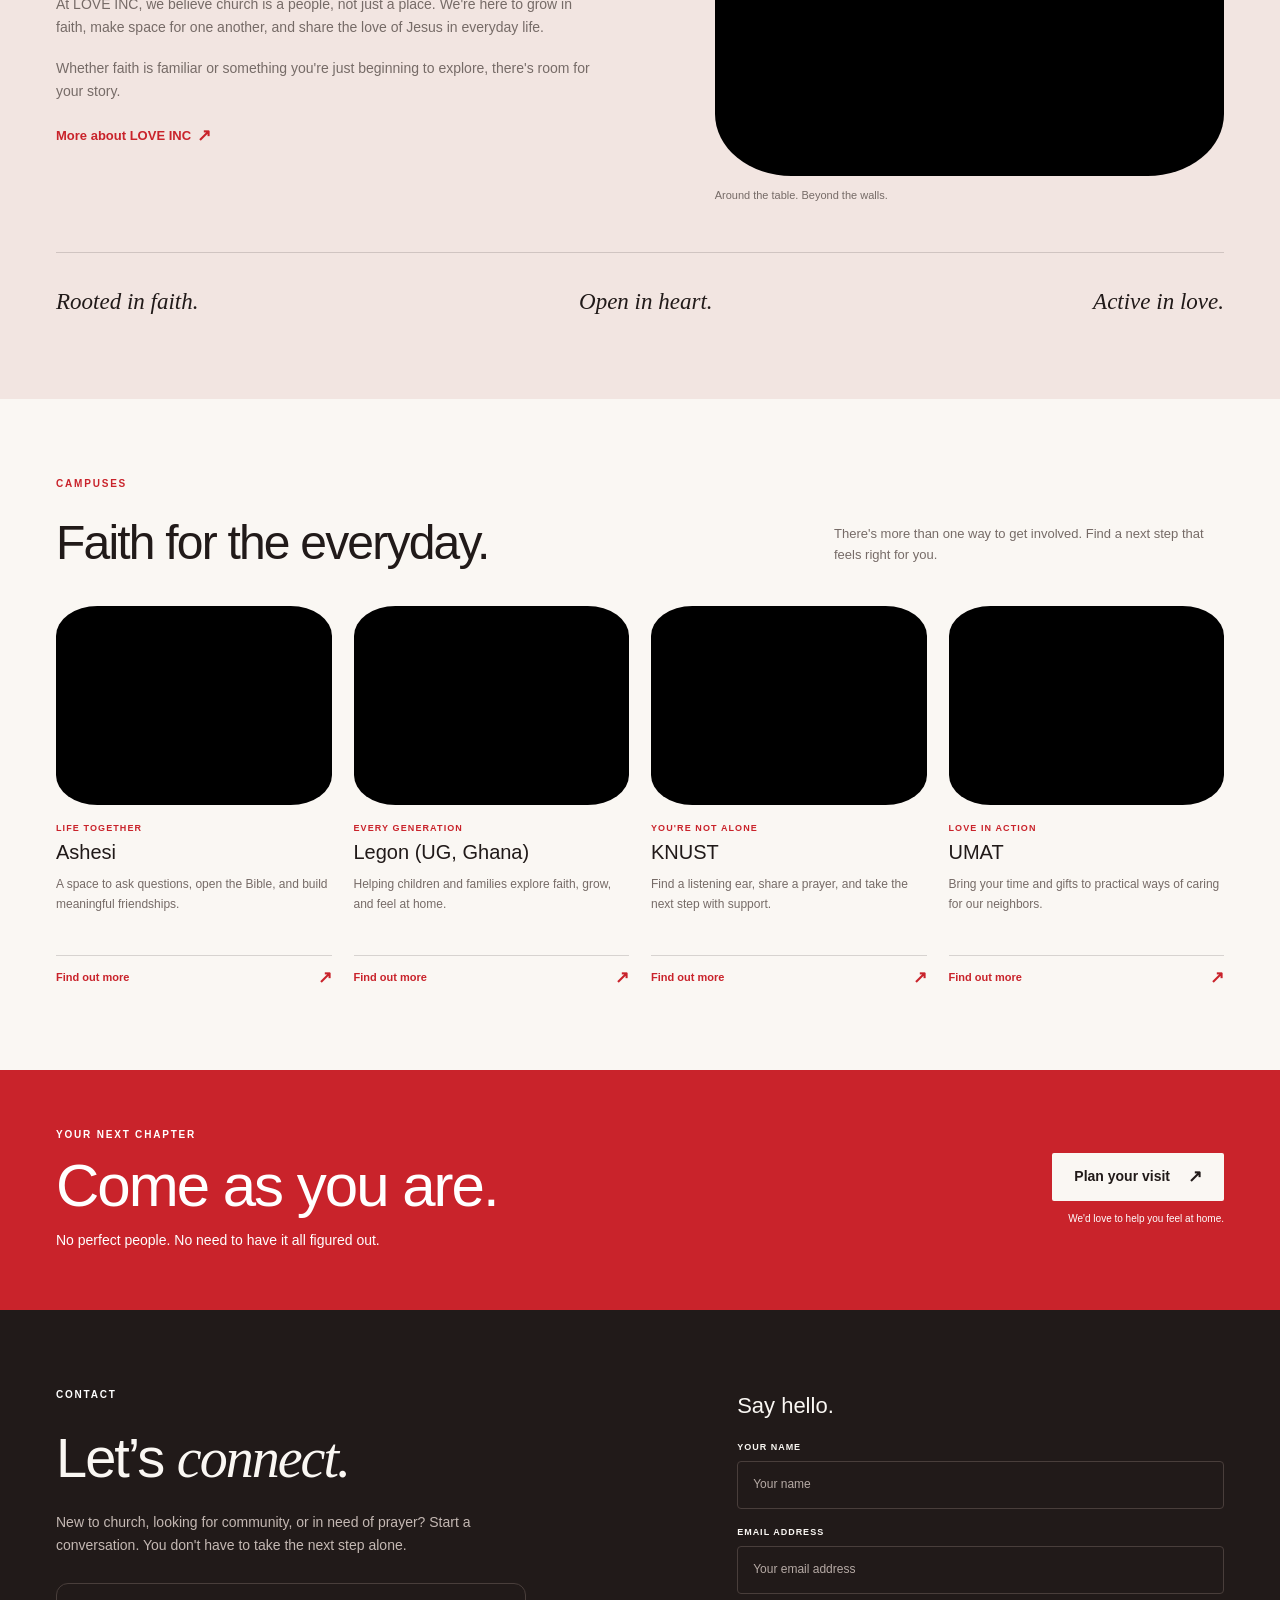
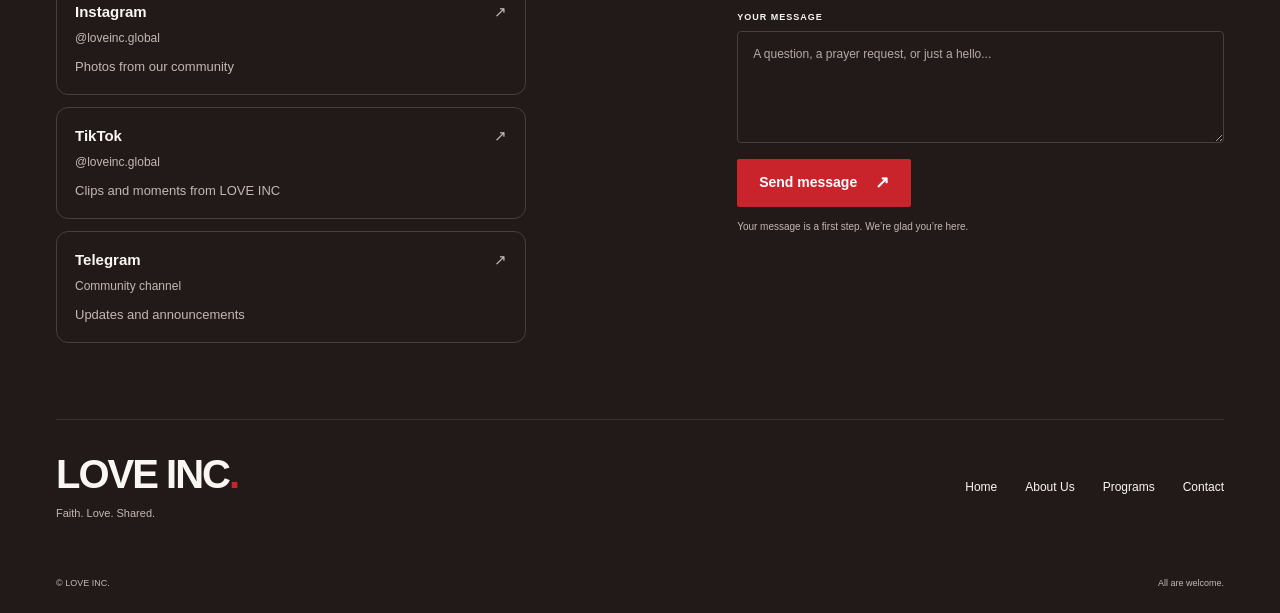
==== commit 81088663: "making changes to what the 'programs' link in navigation bar does." ====
--- a/index.html
+++ b/index.html
@@ -18,7 +18,7 @@
             <nav class="main-nav" aria-label="Main navigation">
                 <a class="active" href="#home">Home</a>
                 <a href="#about">About Us</a>
-                <a href="#programs">Programs</a>
+                <a href="programs.html">Programs</a>
                 <a href="#contact">Contact</a>
             </nav>
             <a class="button button-red header-cta" href="#visit">I'm new here <span aria-hidden="true">↗</span></a>
@@ -88,10 +88,10 @@
             </div>
         </section>
 
-        <!-- Program cards styling: .programs-heading, .program-grid, .program-card, and .program-image. -->
-        <section class="programs" id="programs">
-            <div class="container">
-                <p class="eyebrow">Programs</p>
+        <!-- Campus cards styling: .programs-heading, .program-grid, .program-card, and .program-image. -->
+        <section class="programs" id="campuses">
+            <div class="container">
+                <p class="eyebrow">CAMPUSES</p>
                 <div class="programs-heading">
                     <h2>Faith for the everyday.</h2>
                     <p>There's more than one way to get involved. Find a next step that feels right for you.</p>
@@ -201,7 +201,7 @@
                         <nav class="footer-nav" aria-label="Footer navigation">
                             <a href="#home">Home</a>
                             <a href="#about">About Us</a>
-                            <a href="#programs">Programs</a>
+                            <a href="programs.html">Programs</a>
                             <a href="#contact">Contact</a>
                         </nav>
                     </div>
